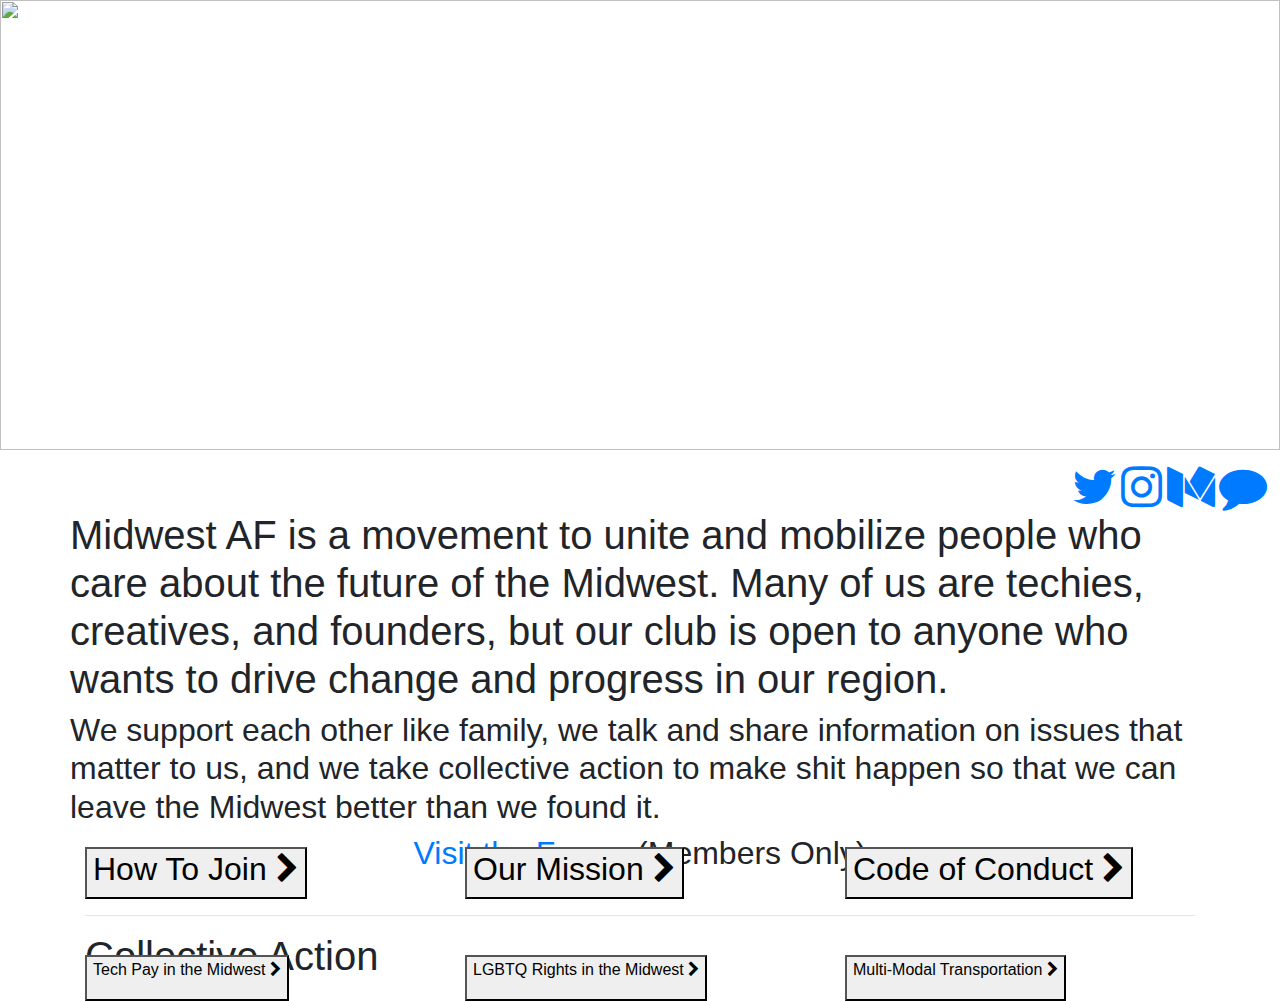
==== index.html @ 89c4dce1 "Create index.html" ====
<head>
  <link href="https://fonts.googleapis.com/css2?family=Raleway:wght@100&display=swap" rel="stylesheet">
  <link rel="stylesheet" href="https://cdnjs.cloudflare.com/ajax/libs/font-awesome/4.7.0/css/font-awesome.min.css">
  <link rel="stylesheet" href="https://stackpath.bootstrapcdn.com/bootstrap/4.4.1/css/bootstrap.min.css" integrity="sha384-Vkoo8x4CGsO3+Hhxv8T/Q5PaXtkKtu6ug5TOeNV6gBiFeWPGFN9MuhOf23Q9Ifjh" crossorigin="anonymous">
  <link rel="stylesheet" type="text/css" href="style.css">
</head>
<body>
  <header>
    <img src="mw.png" style="width:100%; height: 450px;"></img>
    <div style="text-align: right; color: #5dd3e3; margin: 1% 1% 0 0;">
      <a target="_blank" href="https://twitter.com/midwest_af_"><i class="fa fa-twitter fa-3x"></i></a>
      <a target="_blank" href="https://www.instagram.com/midwest_af_/"><i class="fa fa-instagram fa-3x"></i></a>
      <a target="_blank" href="https://medium.com/midwest-af"><i class="fa fa-medium fa-3x"></i></a>
      <a target="_blank" href="https://forum.midwestaf.club/"><i class="fa fa-comment fa-3x"></i></a> <!-- Insert discourse link here -->
    </div>
  </header>

  <div class="container">
    <div class="row">
      <h1> Midwest AF is a movement to unite and mobilize people who care about the future of the Midwest. Many of us are techies, creatives, and founders, but our club is open to anyone who wants to drive change and progress in our region. </h4>
      <h2>We support each other like family, we talk and share information on issues that matter to us, and we take collective action to make shit happen so that we can leave the Midwest better than we found it. <h5>
      <h2 style="width: 100%; text-align: center;"><a class="join-link" target="_blank" href="https://forum.midwestaf.club/">Visit the Forum </a> (Members Only)</h2>
    </div>

    <div class="row buttons" style="margin-top: -3%;">
      <div class="col">
        <button onclick="window.location.href='join.html'"><h2>How To Join  <i class="fa fa-chevron-right"></i></h2></button>
      </div>
      <div class="col">
        <button onclick="window.location.href='mission.html'"><h2>Our Mission  <i class="fa fa-chevron-right"></i></h2></button>
      </div>
      <div class="col">
        <button onclick="window.location.href='conduct.html'"><h2>Code of Conduct  <i class="fa fa-chevron-right"></i></h2></button>
      </div>
    </div>

    <hr>

    <h1 class="heading">Collective Action</h1>

    <div class="row buttons" style="margin-top: -3%;">
      <div class="col">
        <button onclick="window.location.href='tech-pay.html'"><p> Tech Pay in the Midwest  <i class="fa fa-chevron-right"></i></p></button>
      </div>
      <div class="col">
        <button onclick="window.location.href='lgbtq.html'"><p> LGBTQ Rights in the Midwest  <i class="fa fa-chevron-right"></i></p></button>
      </div>
      <div class="col">
        <button onclick="window.location.href='transportation.html'"><p> Multi-Modal Transportation  <i class="fa fa-chevron-right"></i></p></button>
      </div>
    </div>

  </div>

</body>
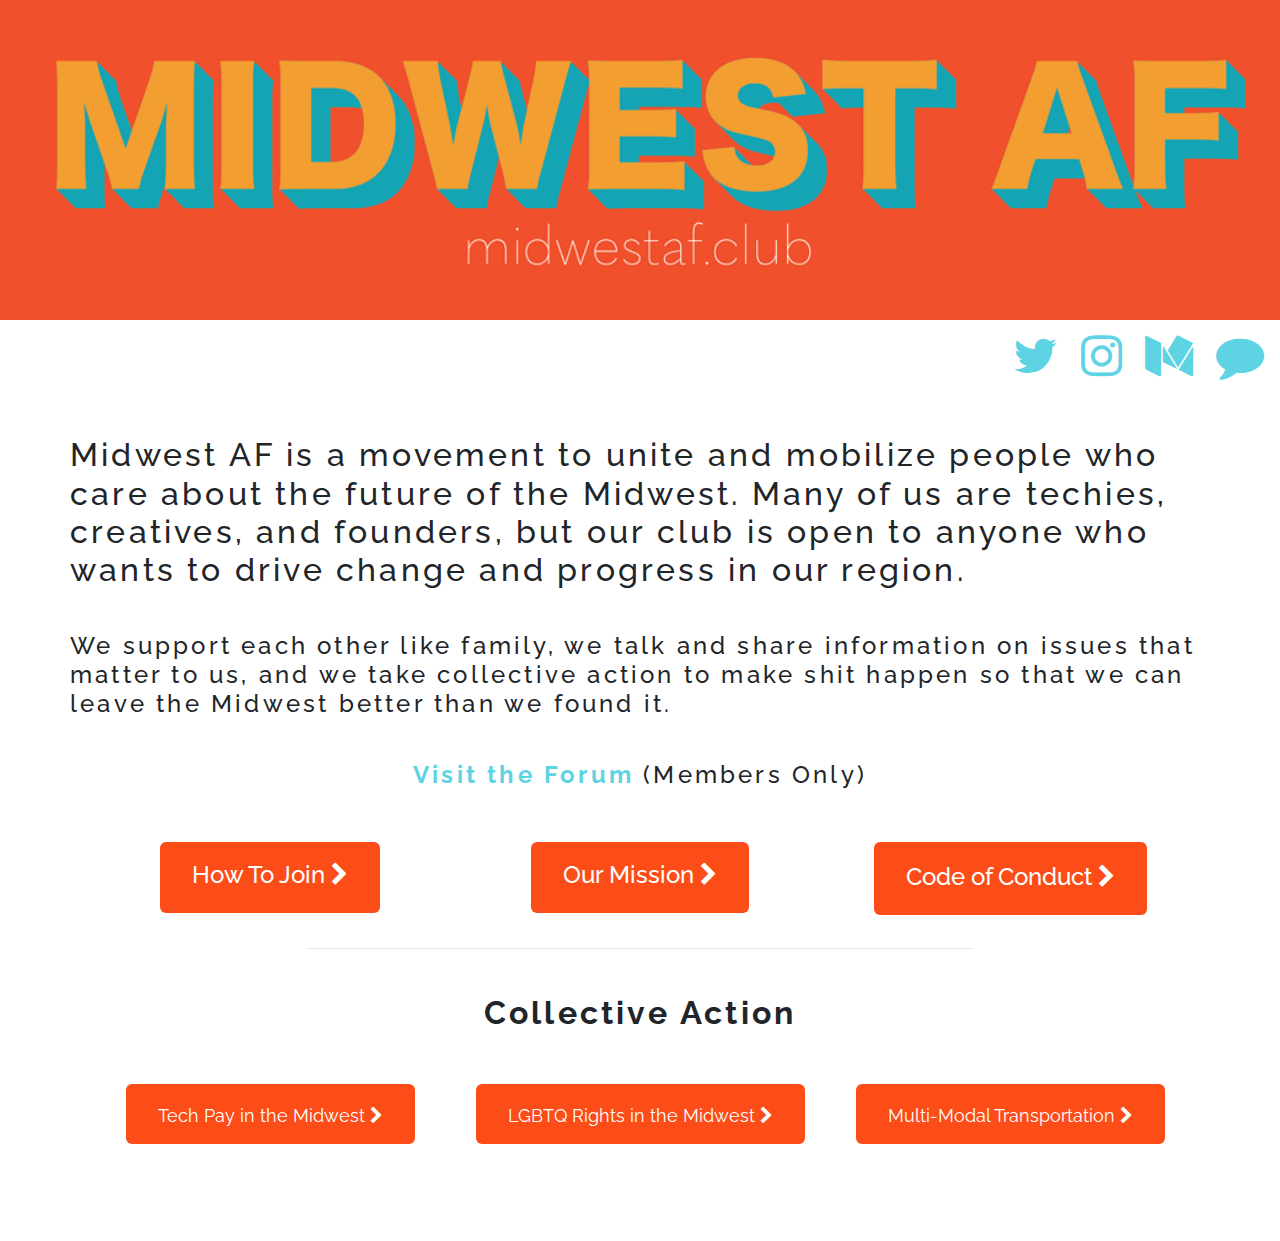
==== commit 201e2447: "Update index.html" ====
--- a/index.html
+++ b/index.html
@@ -6,7 +6,7 @@
 </head>
 <body>
   <header>
-    <img src="mw.png" style="width:100%; height: 450px;"></img>
+    <img src="mw.png" style="width:100%;"></img>
     <div style="text-align: right; color: #5dd3e3; margin: 1% 1% 0 0;">
       <a target="_blank" href="https://twitter.com/midwest_af_"><i class="fa fa-twitter fa-3x"></i></a>
       <a target="_blank" href="https://www.instagram.com/midwest_af_/"><i class="fa fa-instagram fa-3x"></i></a>
--- a/style.css
+++ b/style.css
@@ -0,0 +1,101 @@
+img {
+  background-color: #FC4C17;
+}
+
+body {
+  font-family: 'Raleway', sans-serif;
+  letter-spacing: 0.2em;
+}
+
+h1 {
+  font-size: xx-large;
+}
+
+h2 {
+  font-size: x-large;
+  margin-top: 2%;
+}
+
+p {
+  font-size: 18px;
+}
+
+.row {
+  padding: 4% 0 3% 0;
+}
+
+a {
+  color: #5dd3e3;
+}
+
+header a {
+  margin-left: 1%;
+}
+
+hr {
+  margin: 0 20%;
+}
+
+button {
+  background-color: #FC4C17;
+  border: none;
+  color: white;
+  padding: 15px 32px;
+  text-align: center;
+  text-decoration: none;
+  display: inline-block;
+  font-size: 16px;
+  border-radius: 6px;
+}
+
+button:hover {
+  background-color: #5dd3e3;
+}
+
+.buttons {
+  margin: auto;
+  text-align: center;
+}
+
+p {
+  margin-bottom: 0;
+}
+
+.heading {
+  padding: 4% 0 3% 0;
+  text-align: center;
+  font-weight: bold;
+}
+
+.container {
+  margin-bottom: 5%;
+}
+
+header .fa:hover {
+  color: #FC4C17;
+}
+
+.join-link {
+  font-weight: bold;
+  text-align: center;
+  width: 100%;
+}
+
+.join-link:hover {
+  color: #FC4C17;
+  underline: none;
+}
+
+.join-page a, p, h1, h2, h4, ul, li {
+  padding-top: 1%;
+}
+
+.go-back:hover {
+  color: #FC4C17;
+  underline: none;
+}
+
+.olli {
+  font-size: 20px;
+  font-weight: bold;
+}
